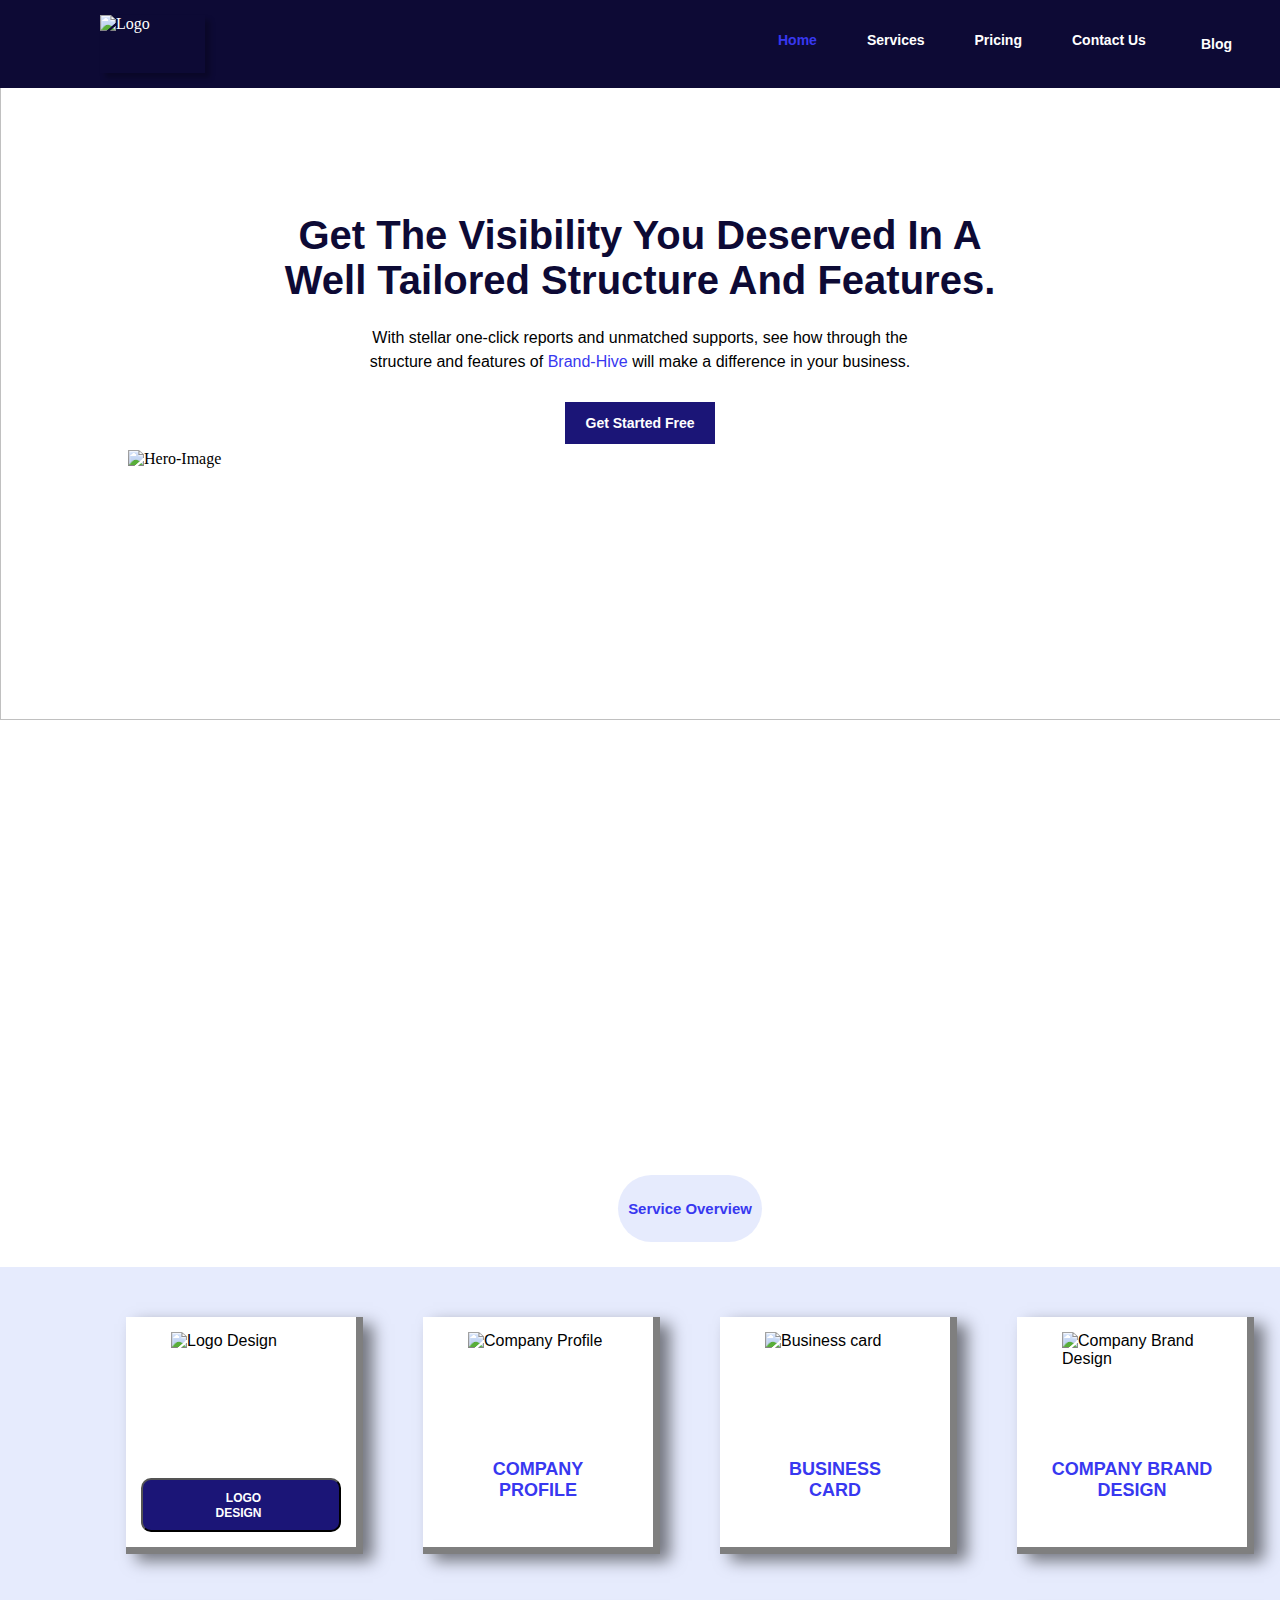
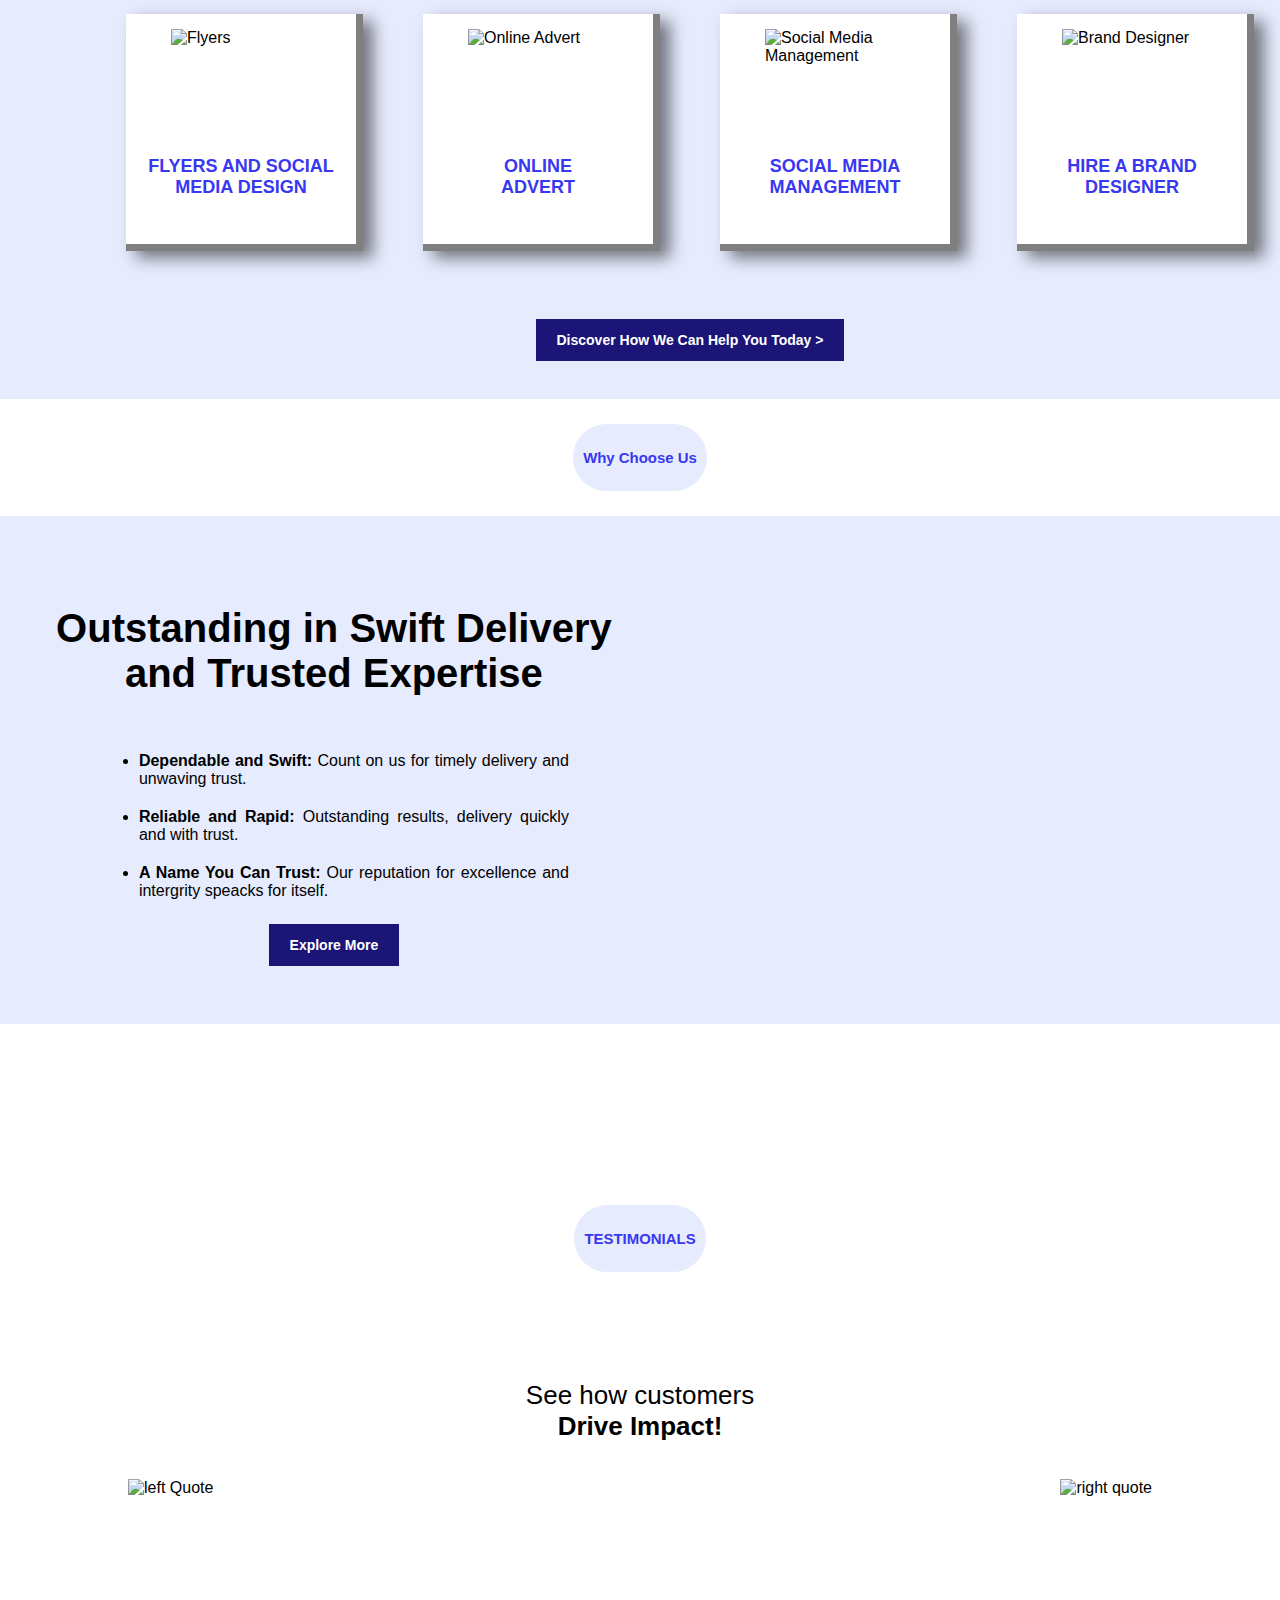
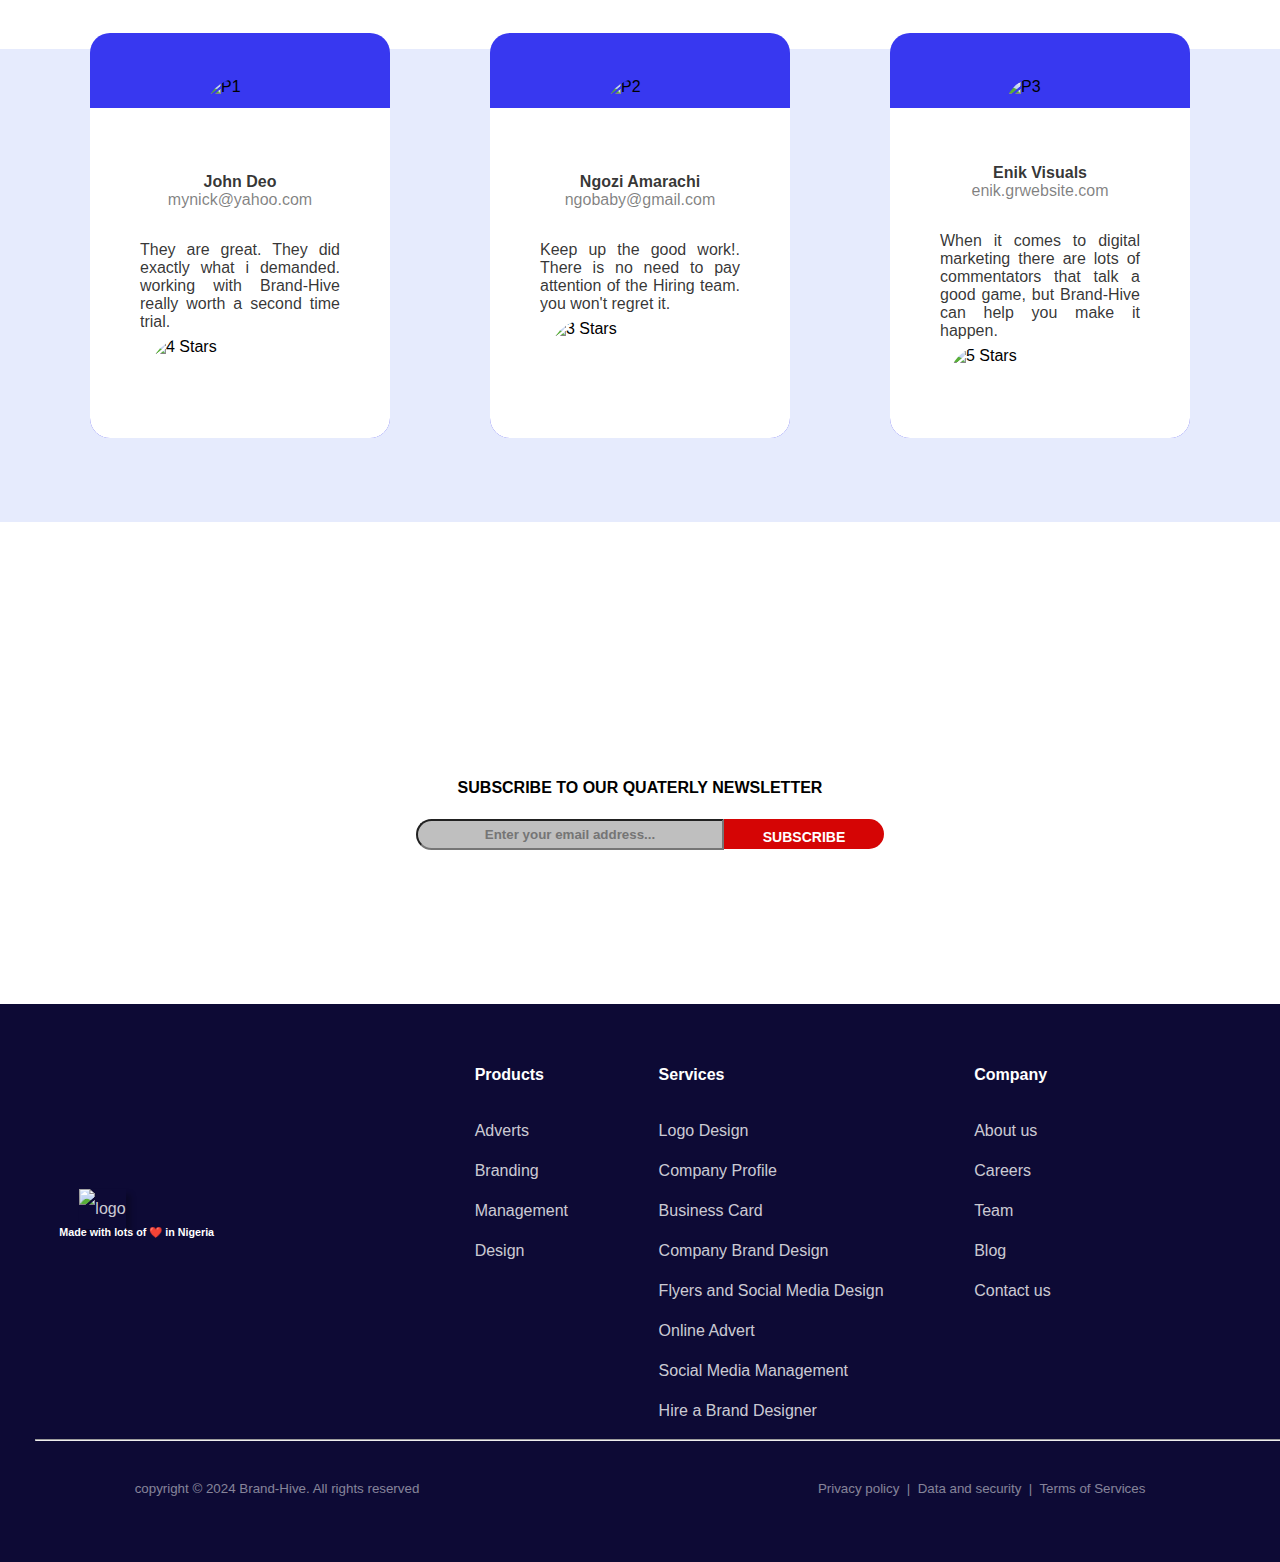
==== index.html @ 8c099fa7 "Add files via upload" ====
<!DOCTYPE html>
<html lang="en">

<head>
    <meta charset="UTF-8">
    <meta name="viewport" content="width=device-width, initial-scale=1.0">
    <meta name="keywords" content="brandhive, logo designs, hivebrand, brandhive.site, brandhive.io, brandhive.com, brandhive.inc, hive, hivebrand, branding, brand, new brand, brand designer, logo designer, social media manager, looking for a brand designer, hire a brander designer, company brand designer, company profile, branding, brand launching, customize company profile,">
    <meta name="description" content="Brand-Hive is a platform that renders services....">
    <meta name="author" content="Mentor Dee">
    <!-- <meta http-equiv="X-UA-Compatible" content="IE=7"> -->
    <!-- <meta http-equiv="X-UA-Compatible" content="ie=edge"> -->
    <meta http-equiv="refresh" content="5400">
    <title>Brand-Hive</title>
    <link rel="icon" type="icon" href="https://cdn.builder.io/api/v1/image/assets/TEMP/047351db462a97fca47c9e8cd73954b29ec9a168fccc7f6cf9d96cbf1806bb7b?apiKey=dd067f46583b4c6a89320452d5d0a7d2&width=100 100w, https://cdn.builder.io/api/v1/image/assets/TEMP/047351db462a97fca47c9e8cd73954b29ec9a168fccc7f6cf9d96cbf1806bb7b?apiKey=dd067f46583b4c6a89320452d5d0a7d2&width=200 200w, https://cdn.builder.io/api/v1/image/assets/TEMP/047351db462a97fca47c9e8cd73954b29ec9a168fccc7f6cf9d96cbf1806bb7b?apiKey=dd067f46583b4c6a89320452d5d0a7d2&width=400 400w, https://cdn.builder.io/api/v1/image/assets/TEMP/047351db462a97fca47c9e8cd73954b29ec9a168fccc7f6cf9d96cbf1806bb7b?apiKey=dd067f46583b4c6a89320452d5d0a7d2&width=800 800w, https://cdn.builder.io/api/v1/image/assets/TEMP/047351db462a97fca47c9e8cd73954b29ec9a168fccc7f6cf9d96cbf1806bb7b?apiKey=dd067f46583b4c6a89320452d5d0a7d2&width=1200 1200w, https://cdn.builder.io/api/v1/image/assets/TEMP/047351db462a97fca47c9e8cd73954b29ec9a168fccc7f6cf9d96cbf1806bb7b?apiKey=dd067f46583b4c6a89320452d5d0a7d2&width=1600 1600w, https://cdn.builder.io/api/v1/image/assets/TEMP/047351db462a97fca47c9e8cd73954b29ec9a168fccc7f6cf9d96cbf1806bb7b?apiKey=dd067f46583b4c6a89320452d5d0a7d2&width=2000 2000w, https://cdn.builder.io/api/v1/image/assets/TEMP/047351db462a97fca47c9e8cd73954b29ec9a168fccc7f6cf9d96cbf1806bb7b?apiKey=dd067f46583b4c6a89320452d5d0a7d2&">
    <link rel="stylesheet" href="hive.css">
    <link rel="stylesheet" href="responsive.css">
    <link rel="stylesheet" href="https://cdnjs.cloudflare.com/ajax/libs/font-awesome/6.5.2/css/all.min.css"
        integrity="sha512-SnH5WK+bZxgPHs44uWIX+LLJAJ9/2PkPKZ5QiAj6Ta86w+fsb2TkcmfRyVX3pBnMFcV7oQPJkl9QevSCWr3W6A=="
        crossorigin="anonymous" referrerpolicy="no-referrer" />
</head>

<body>
    <!-- NAVIGATION BAR -->
    <header>
        <nav>
            <img loading="lazy"
                srcset="https://cdn.builder.io/api/v1/image/assets/TEMP/047351db462a97fca47c9e8cd73954b29ec9a168fccc7f6cf9d96cbf1806bb7b?apiKey=dd067f46583b4c6a89320452d5d0a7d2&width=100 100w, https://cdn.builder.io/api/v1/image/assets/TEMP/047351db462a97fca47c9e8cd73954b29ec9a168fccc7f6cf9d96cbf1806bb7b?apiKey=dd067f46583b4c6a89320452d5d0a7d2&width=200 200w, https://cdn.builder.io/api/v1/image/assets/TEMP/047351db462a97fca47c9e8cd73954b29ec9a168fccc7f6cf9d96cbf1806bb7b?apiKey=dd067f46583b4c6a89320452d5d0a7d2&width=400 400w, https://cdn.builder.io/api/v1/image/assets/TEMP/047351db462a97fca47c9e8cd73954b29ec9a168fccc7f6cf9d96cbf1806bb7b?apiKey=dd067f46583b4c6a89320452d5d0a7d2&width=800 800w, https://cdn.builder.io/api/v1/image/assets/TEMP/047351db462a97fca47c9e8cd73954b29ec9a168fccc7f6cf9d96cbf1806bb7b?apiKey=dd067f46583b4c6a89320452d5d0a7d2&width=1200 1200w, https://cdn.builder.io/api/v1/image/assets/TEMP/047351db462a97fca47c9e8cd73954b29ec9a168fccc7f6cf9d96cbf1806bb7b?apiKey=dd067f46583b4c6a89320452d5d0a7d2&width=1600 1600w, https://cdn.builder.io/api/v1/image/assets/TEMP/047351db462a97fca47c9e8cd73954b29ec9a168fccc7f6cf9d96cbf1806bb7b?apiKey=dd067f46583b4c6a89320452d5d0a7d2&width=2000 2000w, https://cdn.builder.io/api/v1/image/assets/TEMP/047351db462a97fca47c9e8cd73954b29ec9a168fccc7f6cf9d96cbf1806bb7b?apiKey=dd067f46583b4c6a89320452d5d0a7d2&"
                class="img" alt="Logo"/>
            <div>
                <ul>
                    <li><a href="index.html" style="color: rgba(56, 56, 240, 1);">Home</a></li>
                    <li><a href="#services">Services</a></li>
                    <li><a href="price.html">Pricing</a></li>
                    <li><a href="contact-us.html">Contact Us</a></li>
                    <div class="dropdown">
                        <li class="blog">Blog</li>
                        <div class="dropdown-content">
                            <a href="">About Us</a>
                            <a href="">FQA</a>
                        </div>
                    </div>
                </ul>
            </div>
            <i class="fa-solid fa-bars" id="menu"></i>
        </nav>
    </header>

    <!-- HERO SECTION -->
    <main>
        <section class="h-intro">
            <img loading="lazy"
                srcset="https://cdn.builder.io/api/v1/image/assets/TEMP/6619ee5f9e8d30643b2b60d56ece17ff8c35bd8eb4a305fb1a1f4c3e3fd0d0f2?apiKey=dd067f46583b4c6a89320452d5d0a7d2&width=100 100w, https://cdn.builder.io/api/v1/image/assets/TEMP/6619ee5f9e8d30643b2b60d56ece17ff8c35bd8eb4a305fb1a1f4c3e3fd0d0f2?apiKey=dd067f46583b4c6a89320452d5d0a7d2&width=200 200w, https://cdn.builder.io/api/v1/image/assets/TEMP/6619ee5f9e8d30643b2b60d56ece17ff8c35bd8eb4a305fb1a1f4c3e3fd0d0f2?apiKey=dd067f46583b4c6a89320452d5d0a7d2&width=400 400w, https://cdn.builder.io/api/v1/image/assets/TEMP/6619ee5f9e8d30643b2b60d56ece17ff8c35bd8eb4a305fb1a1f4c3e3fd0d0f2?apiKey=dd067f46583b4c6a89320452d5d0a7d2&width=800 800w, https://cdn.builder.io/api/v1/image/assets/TEMP/6619ee5f9e8d30643b2b60d56ece17ff8c35bd8eb4a305fb1a1f4c3e3fd0d0f2?apiKey=dd067f46583b4c6a89320452d5d0a7d2&width=1200 1200w, https://cdn.builder.io/api/v1/image/assets/TEMP/6619ee5f9e8d30643b2b60d56ece17ff8c35bd8eb4a305fb1a1f4c3e3fd0d0f2?apiKey=dd067f46583b4c6a89320452d5d0a7d2&width=1600 1600w, https://cdn.builder.io/api/v1/image/assets/TEMP/6619ee5f9e8d30643b2b60d56ece17ff8c35bd8eb4a305fb1a1f4c3e3fd0d0f2?apiKey=dd067f46583b4c6a89320452d5d0a7d2&width=2000 2000w, https://cdn.builder.io/api/v1/image/assets/TEMP/6619ee5f9e8d30643b2b60d56ece17ff8c35bd8eb4a305fb1a1f4c3e3fd0d0f2?apiKey=dd067f46583b4c6a89320452d5d0a7d2&" />
            <div class="h-label">
                <h2>Get The Visibility You Deserved In A Well Tailored Structure And Features.</h2>
                <p>With stellar one-click reports and unmatched supports, see how through the structure and features of
                    <span style="color: rgba(56, 56, 240, 1);">Brand-Hive</span> will make a difference in your
                    business.
                </p>
                <div style="margin-top: 24px;"><a href="" class="btn">Get Started Free</a></div>
            </div>
        </section>
    </main>

    <div class="h-img" id="services">
        <img loading="lazy"
            srcset="https://cdn.builder.io/api/v1/image/assets/TEMP/89c0cc6360dd2a931550890da34c06169e8ba3c568ea1e5a2a44fbdbf2d27bcb?apiKey=dd067f46583b4c6a89320452d5d0a7d2&width=100 100w, https://cdn.builder.io/api/v1/image/assets/TEMP/89c0cc6360dd2a931550890da34c06169e8ba3c568ea1e5a2a44fbdbf2d27bcb?apiKey=dd067f46583b4c6a89320452d5d0a7d2&width=200 200w, https://cdn.builder.io/api/v1/image/assets/TEMP/89c0cc6360dd2a931550890da34c06169e8ba3c568ea1e5a2a44fbdbf2d27bcb?apiKey=dd067f46583b4c6a89320452d5d0a7d2&width=400 400w, https://cdn.builder.io/api/v1/image/assets/TEMP/89c0cc6360dd2a931550890da34c06169e8ba3c568ea1e5a2a44fbdbf2d27bcb?apiKey=dd067f46583b4c6a89320452d5d0a7d2&width=800 800w, https://cdn.builder.io/api/v1/image/assets/TEMP/89c0cc6360dd2a931550890da34c06169e8ba3c568ea1e5a2a44fbdbf2d27bcb?apiKey=dd067f46583b4c6a89320452d5d0a7d2&width=1200 1200w, https://cdn.builder.io/api/v1/image/assets/TEMP/89c0cc6360dd2a931550890da34c06169e8ba3c568ea1e5a2a44fbdbf2d27bcb?apiKey=dd067f46583b4c6a89320452d5d0a7d2&width=1600 1600w, https://cdn.builder.io/api/v1/image/assets/TEMP/89c0cc6360dd2a931550890da34c06169e8ba3c568ea1e5a2a44fbdbf2d27bcb?apiKey=dd067f46583b4c6a89320452d5d0a7d2&width=2000 2000w, https://cdn.builder.io/api/v1/image/assets/TEMP/89c0cc6360dd2a931550890da34c06169e8ba3c568ea1e5a2a44fbdbf2d27bcb?apiKey=dd067f46583b4c6a89320452d5d0a7d2&"
            alt="Hero-Image" class="hero" />
    </div>

    <!-- SERVICE OVERVIEW SECTION -->
    <section class="s-over-v" id="service">
        <div class="s-o">
            <h5>Service Overview</h5>
        </div>
        <div class="s-render">
            <div class="s-option">
                <div class="s-opt-1">
                    <img src="https://cdn-icons-png.flaticon.com/128/5448/5448279.png" alt="Logo Design">
                    <button onclick="logo()" id="lll"><a href="">LOGO <br>DESIGN</a></button>
                    <div class="logo-design-desc_">
                        <div class="top-c"></div>
                        <div class="description">
                            <h4>LOGO DESIGN</h4>
                            <span>The Face Of Your Brand </span>
                            <div class="desc_">
                                <p>A logo is more than just a visual representation of your brand - its
                                    an ambassador that communicates your values, personality, and message
                                    to the world. Effective logo designs is crucial for establishing a
                                    strong brand identity and leaving a lasting impression on your
                                    audience.
                                </p>
                            </div>
                        </div> 
                        <button><a href="">Get Started Free</a></button>
                        <div class="top-b"></div>
                    </div>
                </div>
                <div class="s-opt-2">
                    <img src="https://cdn-icons-png.flaticon.com/128/8955/8955219.png" alt="Company Profile">
                    <h5>COMPANY <br>PROFILE</h5>
                </div>
                <div class="s-opt-3">
                    <img src="https://cdn-icons-png.flaticon.com/128/227/227728.png" alt="Business card">
                    <h5>BUSINESS <br>CARD</h5>
                </div>
                <div class="s-opt-4">
                    <img src="https://cdn-icons-png.flaticon.com/128/3482/3482186.png" alt="Company Brand Design">
                    <h5>COMPANY BRAND DESIGN</h5>
                </div>
                <div class="s-opt-5">
                    <img src="https://cdn-icons-png.flaticon.com/128/5978/5978609.png" alt="Flyers">
                    <h5>FLYERS AND SOCIAL MEDIA DESIGN</h5>
                </div>
                <div class="s-opt-6">
                    <img src="https://cdn-icons-png.flaticon.com/128/3486/3486831.png" alt="Online Advert">
                    <h5>ONLINE <br>ADVERT</h5>
                </div>
                <div class="s-opt-7">
                    <img src="https://cdn-icons-png.flaticon.com/128/2622/2622166.png" alt="Social Media Management">
                    <h5>SOCIAL MEDIA MANAGEMENT</h5>
                </div>
                <div class="s-opt-8">
                    <img src="https://cdn-icons-png.flaticon.com/128/3050/3050278.png" alt="Brand Designer">
                    <h5>HIRE A BRAND DESIGNER</h5>
                </div>
            </div>
            <div style="margin-top: 80px;"><a href="price.html" class="btn">Discover How We Can Help You Today ></a>
            </div>
        </div>
    </section>

    <!-- WHY CHOOSE US -->
    <section class="y-choose">
        <div class="y-c-us">
            <h5>Why Choose Us</h5>
        </div>
        <div class="y-content">
            <div class="y-label">
                <h3 style="font-weight: 700; font-size: 40px;">Outstanding in Swift Delivery <br> and Trusted Expertise
                </h3>
                <ul>
                    <li>
                        <span style="font-weight: 700">Dependable and Swift:</span> Count on us for timely delivery and
                        unwaving trust.
                    </li>
                    <li>
                        <span style="font-weight: 700">Reliable and Rapid:</span> Outstanding results, delivery quickly
                        and with trust.
                    </li>
                    <li>
                        <span style="font-weight: 700">A Name You Can Trust:</span> Our reputation for excellence and
                        intergrity speacks for itself.
                    </li>
                </ul>
                <div style="margin: 20px 0;"><a href="why choose us .html" class="btn">Explore More</a></div>
            </div>

            <img loading="lazy"
                srcset="https://cdn.builder.io/api/v1/image/assets/TEMP/5776f664394ee9cc320129a556ad35d6db7453772ff34cbe9cc35d4f9d5e7dcd?apiKey=dd067f46583b4c6a89320452d5d0a7d2&width=100 100w, https://cdn.builder.io/api/v1/image/assets/TEMP/5776f664394ee9cc320129a556ad35d6db7453772ff34cbe9cc35d4f9d5e7dcd?apiKey=dd067f46583b4c6a89320452d5d0a7d2&width=200 200w, https://cdn.builder.io/api/v1/image/assets/TEMP/5776f664394ee9cc320129a556ad35d6db7453772ff34cbe9cc35d4f9d5e7dcd?apiKey=dd067f46583b4c6a89320452d5d0a7d2&width=400 400w, https://cdn.builder.io/api/v1/image/assets/TEMP/5776f664394ee9cc320129a556ad35d6db7453772ff34cbe9cc35d4f9d5e7dcd?apiKey=dd067f46583b4c6a89320452d5d0a7d2&width=800 800w, https://cdn.builder.io/api/v1/image/assets/TEMP/5776f664394ee9cc320129a556ad35d6db7453772ff34cbe9cc35d4f9d5e7dcd?apiKey=dd067f46583b4c6a89320452d5d0a7d2&width=1200 1200w, https://cdn.builder.io/api/v1/image/assets/TEMP/5776f664394ee9cc320129a556ad35d6db7453772ff34cbe9cc35d4f9d5e7dcd?apiKey=dd067f46583b4c6a89320452d5d0a7d2&width=1600 1600w, https://cdn.builder.io/api/v1/image/assets/TEMP/5776f664394ee9cc320129a556ad35d6db7453772ff34cbe9cc35d4f9d5e7dcd?apiKey=dd067f46583b4c6a89320452d5d0a7d2&width=2000 2000w, https://cdn.builder.io/api/v1/image/assets/TEMP/5776f664394ee9cc320129a556ad35d6db7453772ff34cbe9cc35d4f9d5e7dcd?apiKey=dd067f46583b4c6a89320452d5d0a7d2&;"
                class="img-4" style="width: 500px;" />
        </div>
    </section>

    <!-- TESTIMONIALS SECTON -->
    <section class="testimonials">
        <div class="ttmn">
            <h5>TESTIMONIALS</h5>
        </div>
        <div class="ttmn-label">
            <p>See how customers <br> <b>Drive Impact!</b></p>
        </div>
        <div class="ttmn-quote">
            <img src="https://cdn-icons-png.flaticon.com/128/11042/11042702.png" alt="left Quote">
            <img src="https://cdn-icons-png.flaticon.com/128/11042/11042704.png" alt="right quote">
        </div>
        <div class="ttmn-layout">
            <div class="ttmn-content">
                <div class="ttmn-p1" style="width: 300px;">
                    <img src="https://encrypted-tbn0.gstatic.com/images?q=tbn:ANd9GcSY6uUREnnezquXqPRlsZNIMohWHgO5LCSJwg&s"
                        alt="P1">
                    <p><b>John Deo</b> <br><span style="color:rgba(0, 0, 0, 0.5);">mynick@yahoo.com</span></p>
                    <p style="text-align: justify;">They are great. They did exactly what i demanded. working with
                        Brand-Hive really worth a second time trial.</p>

                    <img src="https://media.istockphoto.com/id/922766870/vector/five-star-rating-icon.jpg?s=612x612&w=0&k=20&c=p5RwYETimu_4IZ7mFalfCm-gMmpwJmImFY8ZzmFxTWs="
                        alt="4 Stars" style="width: 180px;">
                </div>
            </div>
            <div class="ttmn-content">
                <div class="ttmn-p2" style="width: 300px;">
                    <img src="https://encrypted-tbn0.gstatic.com/images?q=tbn:ANd9GcRtIOM-lf0zRndYKzOafAdhwbER6Xcap_AYwQ&s"
                        alt="P2">
                    <p><b>Ngozi Amarachi</b> <br><span style="color:rgba(0, 0, 0, 0.5);">ngobaby@gmail.com</span></p>
                    <p style="text-align: justify;">Keep up the good work!. There is no need to pay attention of the
                        Hiring team. you won't regret it.</p>

                    <img src="https://media.istockphoto.com/id/922766908/vector/five-star-rating-icon.jpg?s=612x612&w=0&k=20&c=HHTinbt9JZaBhG-JT7cmlX_do46CQgrreeHtM9v0NUo="
                        alt="3 Stars" style="width: 180px;">
                </div>
            </div>
            <div class="ttmn-content">
                <div class="ttmn-p3">
                    <img src="https://encrypted-tbn0.gstatic.com/images?q=tbn:ANd9GcTeIKHTOg20rjsW19lNy2Q8otDGsOB9iXbE6w&s"
                        alt="P3">
                    <p><b>Enik Visuals</b> <br><span style="color:rgba(0, 0, 0, 0.5);">enik.grwebsite.com</span></p>
                    <p style="text-align: justify;">When it comes to digital marketing there are lots of commentators
                        that talk a good game, but Brand-Hive can help you make it happen.</p>

                    <img src="https://media.istockphoto.com/id/922744956/vector/five-star-rating-icon.jpg?s=612x612&w=0&k=20&c=d8L7bhVjan_T-xc10dbdOkLQeCZBiF7FKK9fg9lIuFE="
                        alt="5 Stars" style="width: 180px;">
                </div>
            </div>
        </div>
    </section>

    <!-- SUBSCRIBE SECTION -->
    <section class="s-scribe">
        <h4>SUBSCRIBE TO OUR QUATERLY NEWSLETTER</h4>
        <div style="position: relative; right: 70px;" class="s-div">
            <input type="email" name="email" id="email" placeholder="Enter your email address...">
            <span><a href="" class="sub-btn">SUBSCRIBE</a></span>
        </div>
    </section>

    <!-- FOOTER SECTIION -->
    <footer class="footer">
        <div class="f-content">
            <div class="f-content-logo">
                <img loading="lazy"
                    srcset="https://cdn.builder.io/api/v1/image/assets/TEMP/047351db462a97fca47c9e8cd73954b29ec9a168fccc7f6cf9d96cbf1806bb7b?apiKey=dd067f46583b4c6a89320452d5d0a7d2&width=100 100w, https://cdn.builder.io/api/v1/image/assets/TEMP/047351db462a97fca47c9e8cd73954b29ec9a168fccc7f6cf9d96cbf1806bb7b?apiKey=dd067f46583b4c6a89320452d5d0a7d2&width=200 200w, https://cdn.builder.io/api/v1/image/assets/TEMP/047351db462a97fca47c9e8cd73954b29ec9a168fccc7f6cf9d96cbf1806bb7b?apiKey=dd067f46583b4c6a89320452d5d0a7d2&width=400 400w, https://cdn.builder.io/api/v1/image/assets/TEMP/047351db462a97fca47c9e8cd73954b29ec9a168fccc7f6cf9d96cbf1806bb7b?apiKey=dd067f46583b4c6a89320452d5d0a7d2&width=800 800w, https://cdn.builder.io/api/v1/image/assets/TEMP/047351db462a97fca47c9e8cd73954b29ec9a168fccc7f6cf9d96cbf1806bb7b?apiKey=dd067f46583b4c6a89320452d5d0a7d2&width=1200 1200w, https://cdn.builder.io/api/v1/image/assets/TEMP/047351db462a97fca47c9e8cd73954b29ec9a168fccc7f6cf9d96cbf1806bb7b?apiKey=dd067f46583b4c6a89320452d5d0a7d2&width=1600 1600w, https://cdn.builder.io/api/v1/image/assets/TEMP/047351db462a97fca47c9e8cd73954b29ec9a168fccc7f6cf9d96cbf1806bb7b?apiKey=dd067f46583b4c6a89320452d5d0a7d2&width=2000 2000w, https://cdn.builder.io/api/v1/image/assets/TEMP/047351db462a97fca47c9e8cd73954b29ec9a168fccc7f6cf9d96cbf1806bb7b?apiKey=dd067f46583b4c6a89320452d5d0a7d2&"
                    class="img" alt="logo"/>
                <h6>Made with lots of ❤️ in Nigeria</h6>
            </div>
            <div class="caption">
                <p style="color: #fff;"><b>Products</b></p>
                <li>Adverts</li>
                <li>Branding</li>
                <li>Management</li>
                <li>Design</li>
            </div>
            <div class="caption">
                <p style="color: #fff;"><b>Services</b></p>
                <li>Logo Design</li>
                <li>Company Profile</li>
                <li>Business Card</li>
                <li>Company Brand Design</li>
                <li>Flyers and Social Media Design</li>
                <li>Online Advert</li>
                <li>Social Media Management</li>
                <li>Hire a Brand Designer</li>
            </div>
            <div class="caption">
                <p style="color: #fff;"><b>Company</b></p>
                <li>About us</li>
                <li>Careers</li>
                <li>Team</li>
                <li>Blog</li>
                <li>Contact us</li>
            </div>
        </div>
        <hr width="1300px">
        <div class="f-items">
            <div>
                <small>copyright &copy; 2024 Brand-Hive. All rights reserved</small>
            </div>
            <div>
                <i class="fa-brands fa-linkedin"></i>
                <i class="fa-brands fa-square-twitter"></i>
                <i class="fa-brands fa-youtube"></i>
                <i class="fa-brands fa-facebook"></i>
                <i class="fa-brands fa-whatsapp"></i>
            </div>

            <div>
                <small>
                    Privacy policy
                    <span>&nbsp;|&nbsp;</span>
                    Data and security
                    <span>&nbsp;|&nbsp;</span>
                    Terms of Services
                </small>
            </div>
        </div>
    </footer>
    
    <script src="hive.js"></script>

</body>

</html>
---- hive.css ----
body {
    margin: 0;
    padding: 0%;
    overflow-x: hidden;
  }
  
  /* Navigation styling */
  
  nav {
    display: flex;
    justify-content: space-between;
    align-items: center;
    background-color: rgb(13, 10, 53);
    color: #fff;
    padding: 15px 100px;
    width: 90%;
    z-index: 1;
    top: 1;
    position:fixed;
  }
  
  .img {
    aspect-ratio: 1.82;
    object-fit: auto;
    object-position: center;
    width: 105px;
    box-shadow: 5px 5px 5px 0px rgba(0, 0, 0, 0.25);
    max-width: 100%;
  }
  
  #menu {
    color: #fff;
    font-size: 40px;
    display: none;
  }
  
  div ul {
    display: flex;
    gap: 20px;
    list-style: none;
  }
  
  div ul li {
    margin: 0 10px;
  }
  
  div a {
    text-decoration: none;
    color: #fff;
    font-family: Plus Jakarta Sans, sans-serif;
    font-size: 14px;
    font-weight: 600;
    padding: 10px 5px;
  }
  
  div ul li a:hover {
    border: 1px solid #fff;
  }
  
  div ul li a:active {
    color: rgb(56, 56, 240);
  }
  
  .dropdown {
    position: inherit;
    display: inline-block;
    padding: 5px 10px;
  }
  
  .dropdown-content {
    display: none;
    position: absolute;
    background-color: #fff;
    min-width: 150px;
    padding: 10px 0;
    right: 50px;
    top: 60px;
    z-index: 1;
  }
  
  .dropdown:hover .dropdown-content {
    display: block;
  }
  
  .blog {
    font-size: 14px;
    font-weight: 600;
    font-family: Plus Jakarta Sans, sans-serif;
    /* padding: 5px 10px; */
  }
  
  .dropdown-content a {
    color: #000;
    padding: 10px 14px;
    display: block;
  }
  
  .dropdown-content a:hover {
    background-color: #041396;
    color: #fff;
  }
  
  .dropdown:hover {
    border: 1px solid #fff;
  }
  
  /* HERO STYLING */
  .h-intro {
    width: 100%;
    height: 100vh;
    position: relative;
    display: flex;
    flex-flow: column wrap;
    align-items: center;
  }
  
  .h-intro img {
    position: absolute;
    inset: 0;
    height: 80vh;
    width: 105%;
    object-fit: cover;
    object-position: center;
  }
  
  .h-label {
    position: absolute;
    display: flex;
    flex-flow: column wrap;
    align-items: center;
    font-family: Plus Jakarta Sans, sans-serif;
    top: 20%;
    justify-content: center;
  
  }
  
  .h-label h2 {
    font-size: 40px;
    max-width: 750px;
    text-align: center;
    color: rgba(13, 10, 53, 1);
  }
  
  .h-label p {
    max-width: 600px;
    text-align: center;
    color: rgba(0, 0, 0, 1);
    line-height: 1.5;
    margin-top: -10px;
  }
  
  div .btn {
    background-color: rgba(27, 21, 119, 1);
    color: #fff;
    padding: 13px 21px;
  }
  
  div .btn:hover {
    background-color: #fff;
    color: rgba(27, 21, 119, 1);
    border: 2px solid rgba(13, 10, 53, 1);
  }
  
  div .btn:active {
    background-color: rgba(56, 56, 240, 1);
  }
  
  .h-img {
    display: flex;
    justify-content: center;
    width: 100%;
    margin-bottom: 250px;
  }
  
  .h-img img {
    width: 80%;
    object-position: center;
    object-fit: auto;
    position: absolute;
    top: 450px;
  }
  
  /* SERVICE OVERVIEW STYLING */
  .s-over-v {
    display: flex;
    flex-flow: column wrap;
    align-items: center;
    justify-content: space-evenly;
    font-family: Plus Jakarta Sans, sans-serif;
  
  }
  
  .s-o {
    background-color: rgb(230, 235, 253);
    color: rgba(56, 56, 240, 1);
    padding: 0 10px;
    border-radius: 40px;
    font-size: 18px;
    font-weight: 400;
    margin: 25px 0;
  }
  
  .s-render {
    display: flex;
    flex-flow: column wrap;
    background-color: rgb(230, 235, 253);
    align-items: center;
    justify-content: center;
    padding: 50px;
    width: 100%;
  }
  
  .s-option {
    display: flex;
    flex-flow: row wrap;
    gap: 60px;
    width: 90%;
    align-items: center;
    justify-content: center;
  }
  
  .s-opt-1,
  .s-opt-2,
  .s-opt-3,
  .s-opt-4,
  .s-opt-5,
  .s-opt-6,
  .s-opt-7,
  .s-opt-8 {
    display: flex;
    flex-flow: column;
    align-items: center;
    background-color: #fff;
    padding: 15px;
    border: 7px solid rgba(0, 0, 0, 0.5);
    border-left: 1px;
    border-top: 1px;
    width: 200px;
    height: 200px;
    box-shadow: 10px 7px 15px 0px rgba(0, 0, 0, 0.5);
    /* position: relative; */
  }
  
  .s-option img {
    width: 140px;
    height: 140px;
  }
  
  .s-option h5 {
    color: rgba(56, 56, 240, 1);
    text-align: center;
    font-size: 18px;
    /* width: 100px; */
    margin-top: 20px;
    line-height: 1.2;
  }
  
  /* WHY CHOOSE US STYLING */
  .y-choose {
    display: flex;
    flex-flow: column nowrap;
    align-items: center;
    justify-content: space-evenly;
    font-family: Plus Jakarta Sans, sans-serif;
  }
  
  .y-c-us {
    background-color: rgb(230, 235, 253);
    color: rgba(56, 56, 240, 1);
    padding: 0 10px;
    border-radius: 40px;
    font-size: 18px;
    font-weight: 400;
    margin: 25px 0;
  }
  
  .y-content {
    display: flex;
    background-color: rgb(230, 235, 253);
    padding: 50px;
    flex-flow: row wrap;
    align-items: center;
    justify-content: space-around;
    margin-bottom: 100px;
    width: 100%;
  }
  
  .y-label {
    display: flex;
    flex-flow: column wrap;
    align-items: center;
    justify-content: space-around;
    font-family: Plus Jakarta Sans, sans-serif;
    text-align: center;
  }
  
  .y-label ul {
    display: flex;
    flex-flow: column wrap;
    list-style: disc;
    width: 450px;
    text-align: justify;
  }
  
  /* TESTIMONIALS STYLING */
  .testimonials {
    max-width: 100%;
    height: 120vh;
    display: flex;
    flex-flow: column wrap;
    align-items: center;
    justify-content: space-evenly;
    font-family: Plus Jakarta Sans, sans-serif;
  }
  
  .ttmn {
    background-color: rgb(230, 235, 253);
    color: rgba(56, 56, 240, 1);
    padding: 0 10px;
    border-radius: 40px;
    font-size: 18px;
    font-weight: 400;
  }
  
  .ttmn-label {
    font-size: 26px;
    text-align: center;
  }
  
  .ttmn-quote {
    display: flex;
    width: 80%;
    justify-content: space-between;
    position: relative;
    bottom: 70px;
  }
  
  .ttmn-layout {
    display: flex;
    align-items: center;
    width: 100%;
    background-color: rgb(230, 235, 253);
    justify-content: center;
    gap: 100px;
    height: 43.87%;
  
  }
  
  .ttmn-content {
    background-color: rgba(56, 56, 240, 1);
    margin-bottom: 30px;
    border-radius: 20px;
    width: 300px;
    position: relative;
    bottom: 35px;
  
  }
  
  .ttmn-content img {
    width: 70px;
    height: 70px;
    border-radius: 100px;
    position: relative;
    bottom: 30px;
  }
  
  .ttmn-p1,
  .ttmn-p2,
  .ttmn-p3 {
    width: 300px;
    display: flex;
    flex-flow: column;
    align-items: center;
    background-color: rgb(255, 255, 255);
    color: rgb(0, 0, 0);
    margin-top: 75px;
    height: 330px;
    border-radius: 0 0 20px 20px;
  }
  
  .ttmn-p1 p,
  .ttmn-p2 p,
  .ttmn-p3 p {
    text-align: center;
    width: 200px;
    position: relative;
    bottom: 21.4px;
    color: rgba(0, 0, 0, 0.8);
  }
  
  /* SUBSCRIBE SECTION STYLING */
  .s-scribe {
    max-width: 100%;
    height: 40vh;
    display: flex;
    flex-flow: column;
    align-items: center;
    justify-content: center;
    font-family: Plus Jakarta Sans, sans-serif;
    padding: 20px;
    background-color: #fff;
  }
  
  #email {
    background-color: rgb(0, 0, 0, 0.25);
    color: rgba(0, 0, 0, 0.8);
    font-weight: 700;
    width: 300px;
    height: 25px;
    text-align: center;
    border-radius: 20px 0 0 20px;
  }
  
  div .sub-btn {
    background-color: rgb(213, 5, 5);
    color: #fff;
    position: absolute;
    width: 150px;
    height: 10px;
    border-radius: 0 20px 20px 0;
    text-align: center;
  }
  
  /* FOOTER STYLING */
  .footer {
    background-color: rgb(13, 10, 53);
    color: #fff;
    font-family: Plus Jakarta Sans, sans-serif;
    max-width: 100%;
    padding: 35px;
  }
  
  .f-content {
    display: flex;
    align-items: flex-start;
    justify-content: center;
    gap: 90.57px;
    list-style: none;
    line-height: 2.5;
    color: rgba(255, 255, 255, 0.8);
    width: 100%;
  }
  
  .f-content-logo {
    position: relative;
    top: 150px;
    right: 150px;
  }
  
  .f-content-logo h6 {
    position: relative;
    bottom: 35px;
    right: 20px;
    color: #fff;
  }
  
  .f-items {
    display: flex;
    flex-flow: row wrap;
    align-items: center;
    justify-content: space-around;
    padding: 30px 0;
    color: rgba(255, 255, 255, 0.5);
  }
  
  div i {
    width: 50px;
  }
  
  /* WHY CHOOSE US-PAGE STYLINY */
  
  .h-label blockquote {
    text-align: center;
    font-size: 28px;
    line-height: 1.2;
    color: rgb(25, 21, 21);
  }
  
  .why-img {
    width: 500px;
  }
  
  .chapter-1,
  .chapter-3,
  .chapter-5 {
    display: flex;
    flex-flow: row wrap;
    background-color: rgb(230, 235, 253);
    padding: 50px;
    align-items: center;
    justify-content: space-around;
    font-family: Plus Jakarta Sans, sans-serif;
    margin-bottom: 100px;
  }
  
  .verse-1 ul,
  .verse-2 ul,
  .verse-3 ul,
  .verse-4 ul,
  .verse-5 ul,
  .verse-6 ul {
    display: flex;
    flex-flow: column wrap;
    list-style: disc;
    width: 450px;
    text-align: justify;
  }
  
  .verse-1 h2,
  .verse-2 h2,
  .verse-3 h2,
  .verse-4 h2,
  .verse-5 h2,
  .verse-6 h2 {
    margin-left: 30px;
    font-size: 40px;
    text-align: center;
  }
  
  .chapter-2,
  .chapter-4,
  .chapter-6 {
    display: flex;
    background-color: rgb(234, 234, 234);
    padding: 50px;
    flex-flow: row wrap;
    align-items: center;
    justify-content: space-around;
    font-family: Plus Jakarta Sans, sans-serif;
    margin-bottom: 100px;
  }
  
  .p-pg {
    margin-bottom: 90px;
  }
  
  /* CONTACT-US */
  .contact-us {
    display: flex;
    width: 100%;
    background: linear-gradient(270deg,
        rgba(4, 19, 150, 0.56) -9.94%,
        rgba(10, 58, 232, 0.1) 47.8%,
        rgba(255, 255, 255, 0) 66.01%);
    padding: 20px 0;
    justify-content: space-between;
    height: 40vh;
  }
  
  .column-1 {
    display: flex;
    flex-direction: column;
    width: 800px;
  }
  
  .column-2 {
    display: flex;
    flex-direction: column;
    width: 400px;
    align-items: center;
    margin: 40px 200px;
    font-size: 44px;
    justify-content: center;
    text-align: center;
    padding: 40px 20px;
    font-family: Plus Jakarta Sans, sans-serif;
  }
  
  .contact-info {
    background-color: rgb(230, 235, 253);
    display: flex;
    flex-flow: row wrap;
    align-items: center;
    justify-content: center;
    width: 100%;
    gap: 50px;
    font-family: Plus Jakarta Sans, sans-serif;
    padding: 20px;
  }
  
  .l-talk {
    display: flex;
    flex-direction: column;
    width: 650px;
    align-items: center;
  }
  
  .point {
    display: flex;
    flex-direction: column;
  }
  
  .l-talk i {
    color: rgba(56, 56, 240, 1);
    font-size: 25px;
  }
  
  .icon {
    display: flex;
    flex-direction: row;
    align-items: center;
  }
  
  #fname,
  #lname {
    height: 20px;
    width: 200px;
    padding: 10px;
    border-radius: 10px;
  }
  
  #e-mail,
  #num {
    height: 20px;
    width: 430px;
    padding: 10px;
    border-radius: 10px;
  }
  
  #subject {
    height: 100px;
    width: 430px;
    padding: 10px;
    border-radius: 10px;
  }
  
  #send {
    width: 450px;
    background-color: rgba(27, 21, 119, 1);
    color: #ffff;
    border-radius: 25px;
    padding: 10px;
    cursor: pointer;
    font-weight: 600;
  }
  
  /* PRICING STYLING */
  .p-intro {
    width: 100%;
    height: 100vh;
    position: relative;
    display: flex;
    flex-flow: column wrap;
    align-items: center;
  }
  
  .p-intro .img-2 {
    position: absolute;
    inset: 0;
    height: 80vh;
    width: 105%;
    object-fit: cover;
    object-position: center;
  }
  
  .p-label {
    position: absolute;
    display: flex;
    flex-flow: column wrap;
    align-items: center;
    font-family: Plus Jakarta Sans, sans-serif;
    top: 20%;
    justify-content: center;
  }
  
  .plan {
    display: flex;
    align-items: center;
    justify-content: center;
  }
  
  .sm {
    border-radius: 50%;
    background-color: #041396;
    width: 12px;
    height: 12px;
  }
  
  .lg {
    border-radius: 17px;
    background-color: #041396;
    width: 71px;
    height: 12px;
  }
  
  .p-label p {
    text-align: center;
    color: rgba(0, 0, 0, 1);
  }
  
  .price-overview {
    display: flex;
    flex-direction: column;
    gap: 100px;
    width: 100%;
  }
  
  .p-info-logo-design {
    width: 100%;
    display: flex;
    flex-direction: column;
    align-items: center;
    background: linear-gradient(270deg,
        #fff 10.01%,
        rgba(4, 19, 150, 0.5) 98.13%);
    font-family: Plus Jakarta Sans, sans-serif;
    justify-content: center;
  }
  
  .main-p {
    display: flex;
    flex-flow: row wrap;
    align-items: center;
    width: 100%;
    justify-content: center;
    gap: 40px;
    padding: 30px;
  }
  
  .basic {
    width: 280px;
    display: flex;
    flex-direction: column;
    background-color: #fff;
    border: 2px solid rgba(31, 31, 31, 1);
    border-radius: 20px;
  }
  
  .standard {
    width: 280px;
    display: flex;
    flex-direction: column;
    background-color: linear-gradient(180deg,
        #fff,
        #041396);
    border: 2px solid rgba(31, 31, 31, 1);
    border-radius: 20px;
  }
  
  .premium {
    width: 300px;
    display: flex;
    flex-direction: column;
    background-color: #041396;
    border: 2px solid rgba(31, 31, 31, 1);
    border-radius: 20px;
    color: #fff;
  }
  
  .features ul {
    display: flex;
    flex-direction: column;
    font-size: 14px;
    align-items:self-start;
    margin: 0;
    padding: 15px 10px;
  }
  
  .features {
    align-self: self-start;
  }
  
  .w-b {
    background-color: #041396;
    border-radius: 0 20px;
    align-self: self-end;
    color: #fff;
    padding: 6px 31px;
    font-weight: 600;
  }
  
  .basic span {
    font-size: 16px;
    color: rgba(174, 174, 174, 1);
  }
  
  #Free-trial {
    width: 230px;
    font-size: 15px;
    font-weight: 600;
    border-radius: 8px;
    padding: 8px 0;
    color: #fff;
    background-color: #041396;
  }
  
  .choose-btn {
    border: 2px solid #041396;
    background-color: #041396;
    padding: 10px 0;
    border-radius: 20px;
    width: 200px;
    text-align: center;
    align-self: center;
    margin-bottom: 10px;
  }
  
  .choose-btn a {
    color: #fff;
    font-size: 16px;
    font-weight: 600;
  }
  
  .w-s {
    background-color: #fff;
    border-radius: 0 20px;
    align-self: self-end;
    color: #041396;
    padding: 6px 31px;
    font-weight: 600;
  }
  
  #Free-trial-2 {
    width: 230px;
    font-size: 15px;
    font-weight: 600;
    border-radius: 8px;
    padding: 8px 0;
    color: #fff;
    background-color: #041396;
  }
  
  .choose-btn-2 {
    border: 2px solid #041396;
    background-color: #041396;
    padding: 10px 0;
    border-radius: 20px;
    width: 200px;
    text-align: center;
    align-self: center;
    margin-bottom: 10px;
  }
  
  .choose-btn-2 a {
    color: #fff;
    font-size: 16px;
    font-weight: 600;
  }
  
  .w-p {
    background-color: #fff;
    border-radius: 0 20px;
    align-self: self-end;
    color: #041396;
    padding: 6px 31px;
    font-weight: 600;
  }
  
  .standard span {
    font-size: 16px;
    color: rgb(70, 69, 69);
  }
  
  .premium span {
    font-size: 16px;
    color: rgba(174, 174, 174, 1);
  }
  
  #Free-trial-3 {
    width: 250px;
    font-size: 15px;
    font-weight: 600;
    border-radius: 8px;
    padding: 8px 0;
    color: #041396;
    background-color: #fff;
  }
  
  .choose-btn-3 {
    border: 2px solid #fff;
    background-color: #fff;
    padding: 10px 0;
    border-radius: 20px;
    width: 200px;
    text-align: center;
    align-self: center;
    margin-bottom: 10px;
  }
  
  .choose-btn-3 a {
    color: #041396;
    font-size: 16px;
    font-weight: 600;
  }
  
  .p-info-company-profile {
    width: 100%;
    display: flex;
    flex-direction: column;
    align-items: center;
    background: linear-gradient(-270deg,
        #fff 10.01%,
        rgba(4, 19, 150, 0.5) 98.13%);
    font-family: Plus Jakarta Sans, sans-serif;
    justify-content: center;
  }
  
  .p-info-business-cards {
    width: 100%;
    display: flex;
    flex-direction: column;
    align-items: center;
    background: linear-gradient(270deg,
        #fff 10.01%,
        rgba(4, 19, 150, 0.5) 98.13%);
    font-family: Plus Jakarta Sans, sans-serif;
    justify-content: center;
  }
  
  .p-info-company-brand-design {
    width: 100%;
    display: flex;
    flex-direction: column;
    align-items: center;
    background: linear-gradient(-270deg,
        #fff 10.01%,
        rgba(4, 19, 150, 0.5) 98.13%);
    font-family: Plus Jakarta Sans, sans-serif;
    justify-content: center;
  }
  
  .p-info-social-media-design {
    width: 100%;
    display: flex;
    flex-direction: column;
    align-items: center;
    background: linear-gradient(270deg,
        #fff 10.01%,
        rgba(4, 19, 150, 0.5) 98.13%);
    font-family: Plus Jakarta Sans, sans-serif;
    justify-content: center;
  }
  
  .p-info-online-advert {
    width: 100%;
    display: flex;
    flex-direction: column;
    align-items: center;
    background: linear-gradient(-270deg,
        #fff 10.01%,
        rgba(4, 19, 150, 0.5) 98.13%);
    font-family: Plus Jakarta Sans, sans-serif;
    justify-content: center;
  }
  
  .p-info-social-media-management {
    width: 100%;
    display: flex;
    flex-direction: column;
    align-items: center;
    background: linear-gradient(270deg,
        #fff 10.01%,
        rgba(4, 19, 150, 0.5) 98.13%);
    font-family: Plus Jakarta Sans, sans-serif;
    justify-content: center;
  }
  
  .p-info-brand-designer {
    width: 100%;
    display: flex;
    flex-direction: column;
    align-items: center;
    background: linear-gradient(-270deg,
        #fff 10.01%,
        rgba(4, 19, 150, 0.5) 98.13%);
    font-family: Plus Jakarta Sans, sans-serif;
    justify-content: center;
  }
  
  /* DESCRIPTION STYLING */
  
   .logo-design-desc_ {
    width: 500px;
    height: 450px;
    border: 40px 0;
    display: none;
    flex-direction: column;
    align-items: center;
    background-color: #fff;
    font-size: 14px;
    color: #000;
    text-align: center;
    font-family: Plus Jakarta Sans, sans-serif;
    margin: 0;
    padding: 0;
    position: absolute;
    z-index: 1;
  }
  
  /* .s-opt-1:hover .logo-design-desc_ {
    display: flex;
    position: absolute;
  } */
  
  .desc_{
    width: 350px;
    text-align: justify;
    background-color: rgb(230, 235, 253);
    padding: 0 10px;
    border-radius: 20px 0 20px 0;
    line-height: 1.2;
  }
  
  .top-c{
    background-color: rgba(27, 21, 119, 1);
    width: 100px;
    height: 100px;
    border-radius: 0 0 0 90%;
    position: relative;
    align-self: flex-end;
  }
  
  .top-b {
    background-color: rgba(27, 21, 119, 1);
    width: 100px;
    height: 100px;
    border-radius: 0 90% 0 0;
    position: relative;
    align-self: flex-start;
  }
  
  button a {
    text-decoration: none;
    color: #fff;
    font-size: 12px;
    
  }
  
  button {
    width: 200px;
    padding: 10px;
    background-color: rgba(27, 21, 119, 1);
    border-radius: 10px;
    margin-top: 20px;
  }
  
  .description {
    position: relative;
  }
---- responsive.css ----
@media screen and (max-width: 431px) {
  .h-label {
      width: 350px;
  }

  nav {
      display: flex;
      justify-content: space-between;
      background-color: rgb(13, 10, 53);
      color: #fff;
      position: fixed;
      max-width: 100%;
      width: 430px;
      padding: 5px 10px;
      z-index: 1;
      top: 1;
  }

  .img {        
      object-fit: cover;
      object-position: center;
      box-shadow: 5px 5px 5px 0px rgba(0, 0, 0, 0.25);
      margin-left: 10px;
  }

  div ul {
      display: none;
  }

  .hero {
      display: none;
  }

  #menu {
      display: block;
      margin-right: 20px;
  }

  .h-intro img {
      height: 100vh;
  }

  .h-img {
      display: none;
  }
  
  /* SERVICE OVERVIEW STYLING */
  .s-render {
      padding: 20px 0;
      max-width: 100%;
  }

  .s-option img {
      width: 100px;
      height: 100px;
  }

  .s-opt-1,
  .s-opt-2,
  .s-opt-3,
  .s-opt-4,
  .s-opt-5,
  .s-opt-6,
  .s-opt-7,
  .s-opt-8 {
      width: 150px;
      height: 180px;
  }

  /* WHY CHOOSE US STYLING */
  .y-content {
      padding: 20px;
      max-width: 100%;
  }

  .y-label {
      align-items: center;
      width: 350px;
      justify-content: center;
  }

  .y-label ul {
      width: 300px;
      align-items: center;
      justify-content: center;
  }

  .img-4 {
      display: none;
  }

  /* SUBSRIBE SECTION STYLING */
  .s-scribe {
      height: 10vh;
      padding: 30px;
      text-align: center;
  }

  .s-div {
      padding: 0  0 20px 20px;
  }

  #email {
      width: 250px;
  }

  div .sub-btn {
      width: 100px;
  }

  /* FOOTER STYLING */
  .f-content {
      flex-flow: column;
      gap: 15px;
  }

  .f-content-logo {
      position: none;
      top: 0px;
      right: 0px;
  }

  .f-content-logo h6 {
      right: 0px;
      bottom: 35px;
      position: none;
  }

  .caption {
      font-size: 19.87px;
  }

  hr {
      width: 360px;
  }

  .f-items {
      flex-flow: column;
      align-items: flex-start;
  }

  /* WHY CHOOSE PAGE STLYING */
  .why-img {
      width: 350px;
  }

  .chapter-1, .chapter-2, .chapter-3, .chapter-4, .chapter-5, .chapter-6 {
      padding: 20px 5px;
  }

  .verse-1 ul,
  .verse-2 ul,
  .verse-3 ul,
  .verse-4 ul,
  .verse-5 ul,
  .verse-6 ul {
      width: 350px;
  }

  .p-pg {
      margin-bottom: 10px;
  }

  /* PRICING STYLING */
  .p-intro .img-2 {
      height: 100vh;
  }

  .plan {
      text-align: center;
  }

  .p-desc_ {
      width: 420px;
  }

  .best-u {
      width: 400px;
  }

  .price-overview {
      margin-top: 100px;
  }

  .main-p {
      padding: 30px 0;
  }

  /* CONTACT-US STYLING */
  .contact-us {
      background: linear-gradient(-270deg,
          #fff 10.01%,
          rgba(4, 19, 150, 0.5) 98.13%);
  }
  .column-1 {
      display: none;
  }

  .column-2 {
       margin: 0;
  }

  .contact-info {
      padding: 0 5px;
  }

  .l-talk {
      width: 400px;
      justify-content: center;
  }

  .l-talk p {
      text-align: center;
  }

  ._fill-form {
      display: flex;
      flex-flow: column;
      width: 420px;
      padding: 0 10px;
  }

  #fname, #lname, #e-mail, #num, #subject, #send {
      width: 350px;
      margin: 5px;
  }

  #send {
      width: 370px;
  }

  ._fill-form br {
      display: none;
  }
}
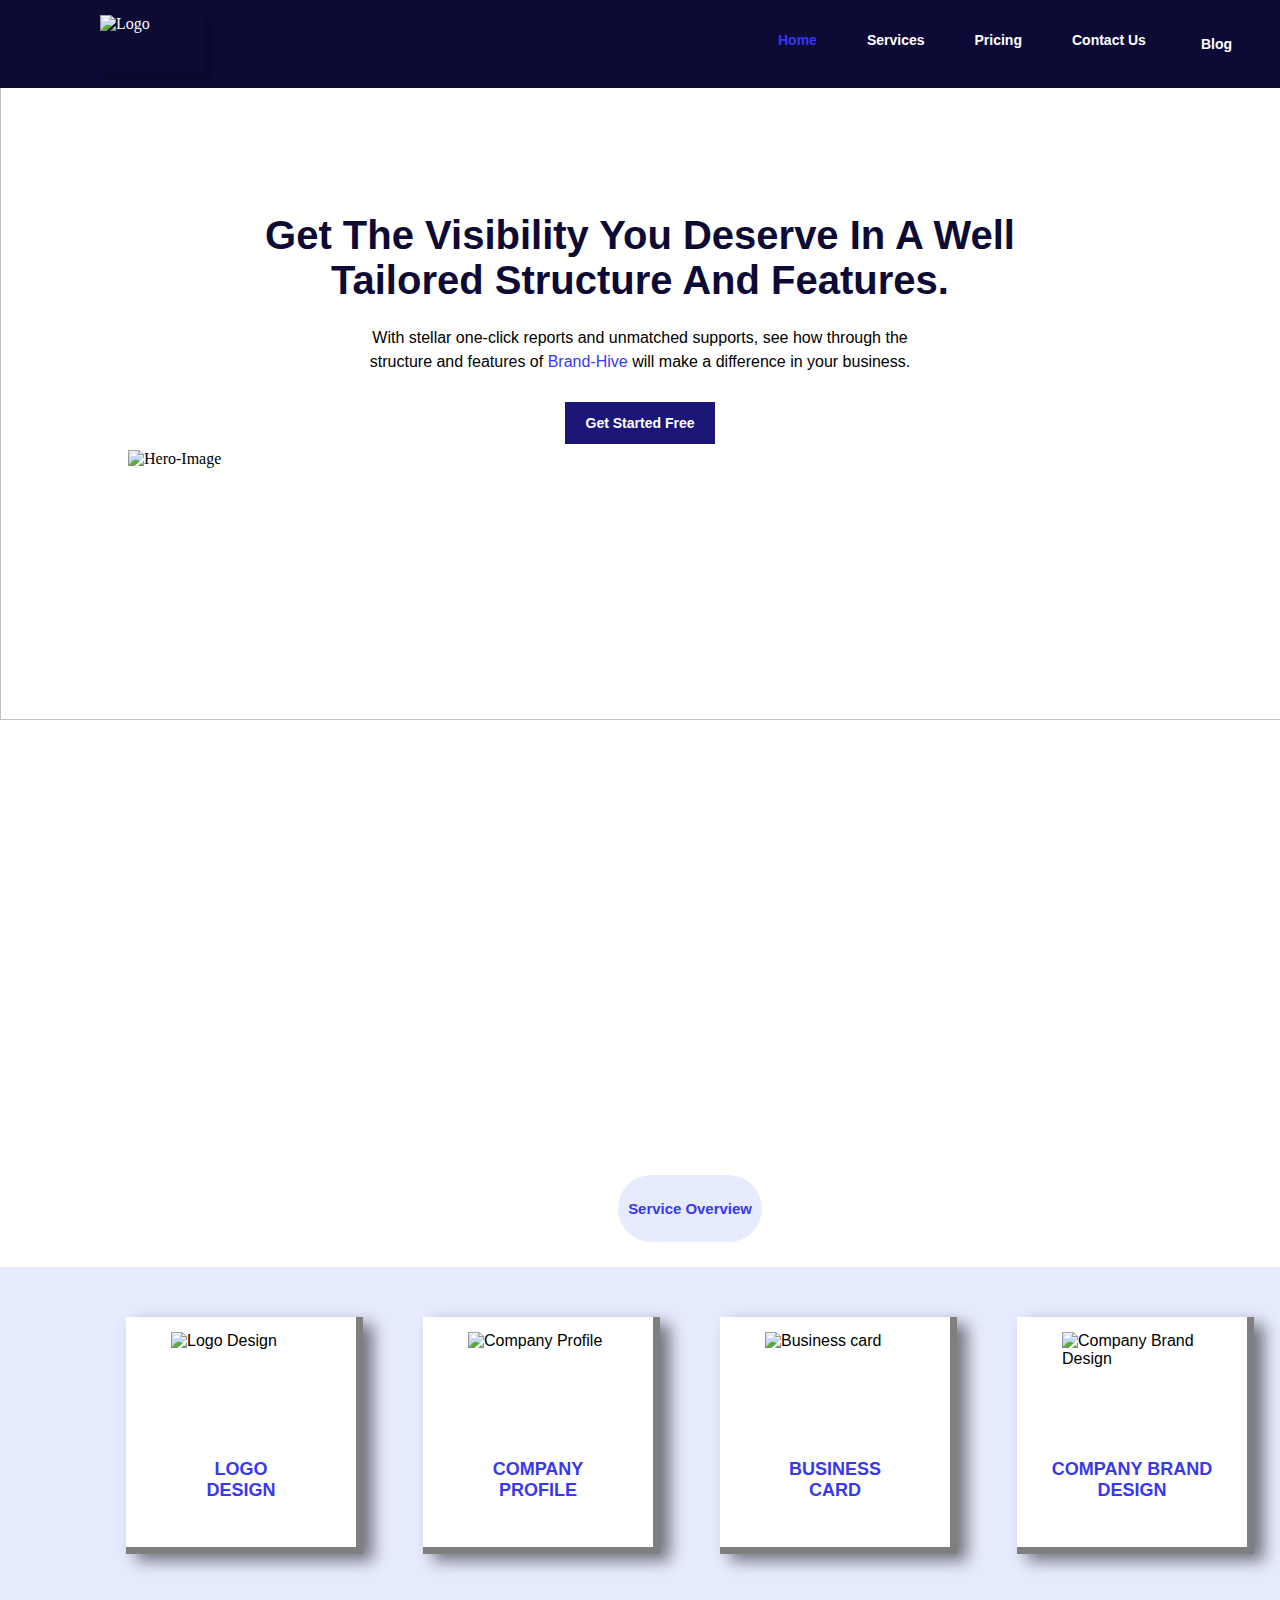
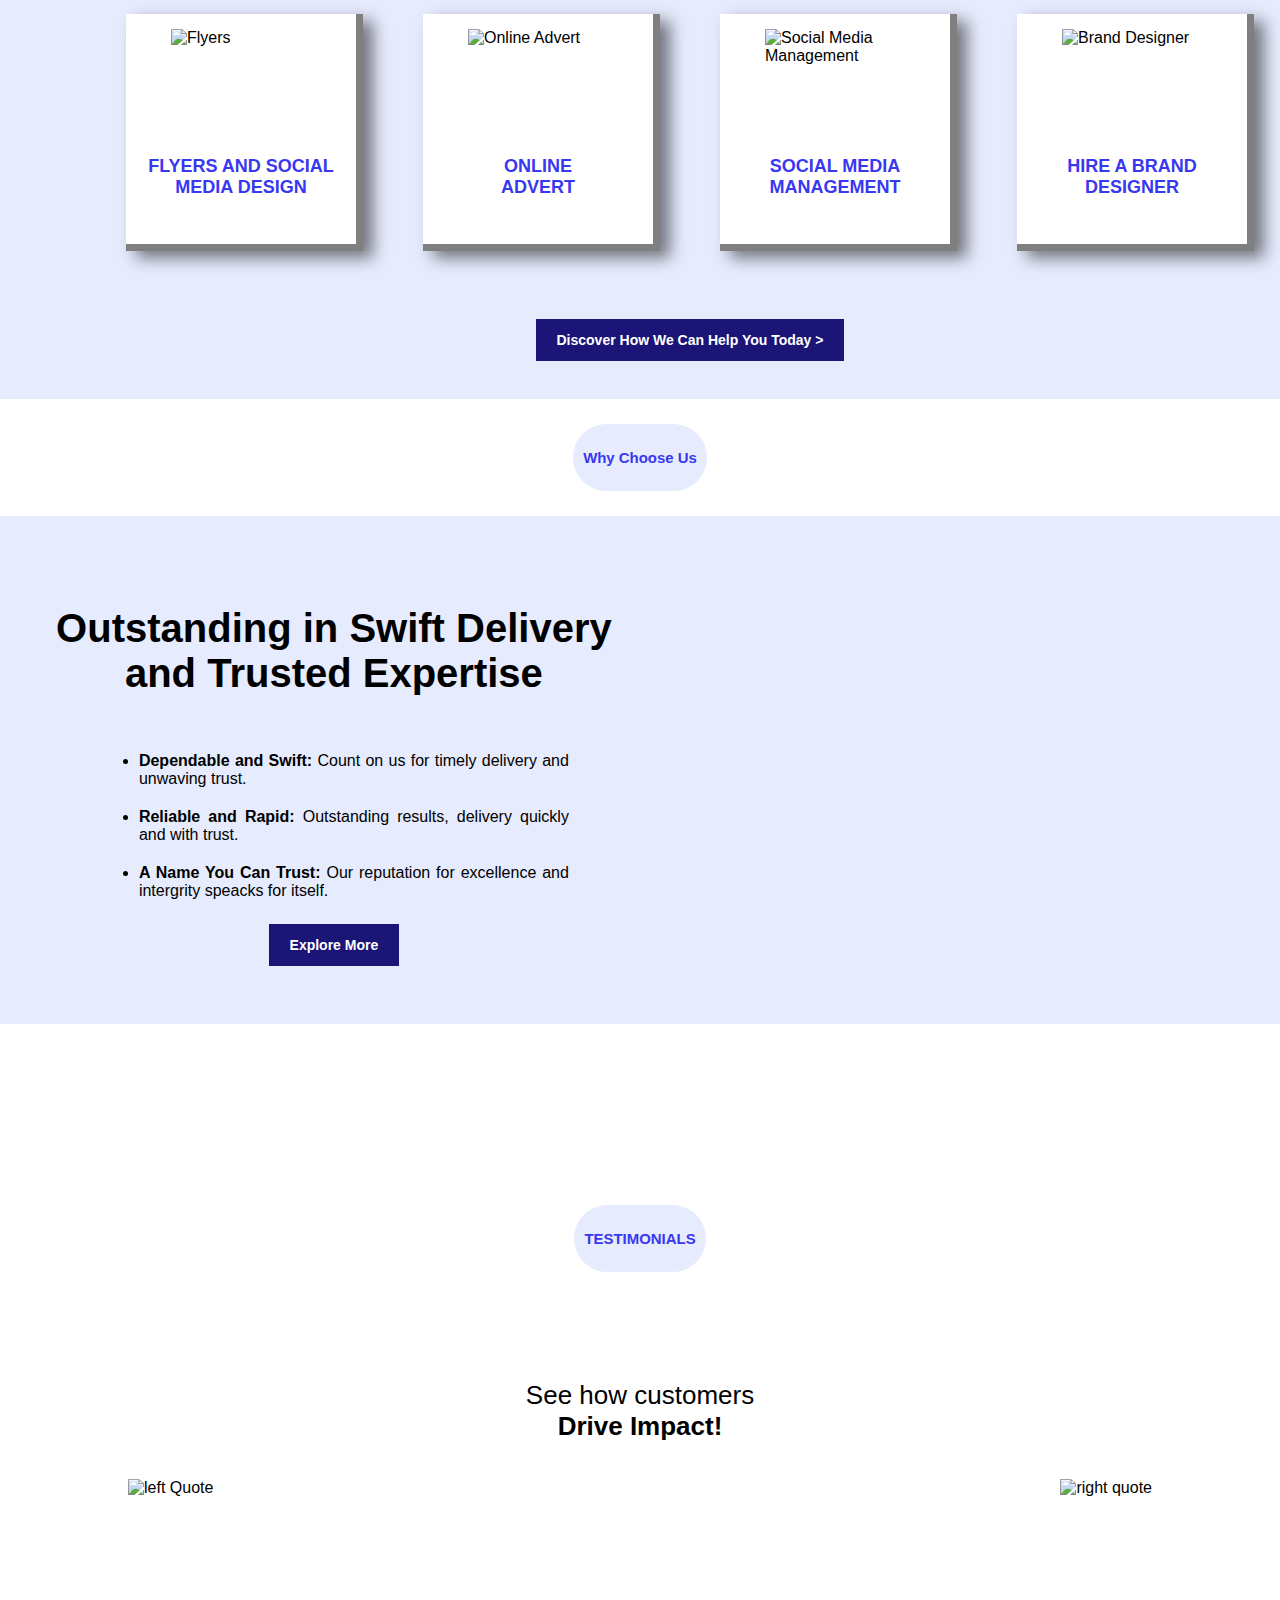
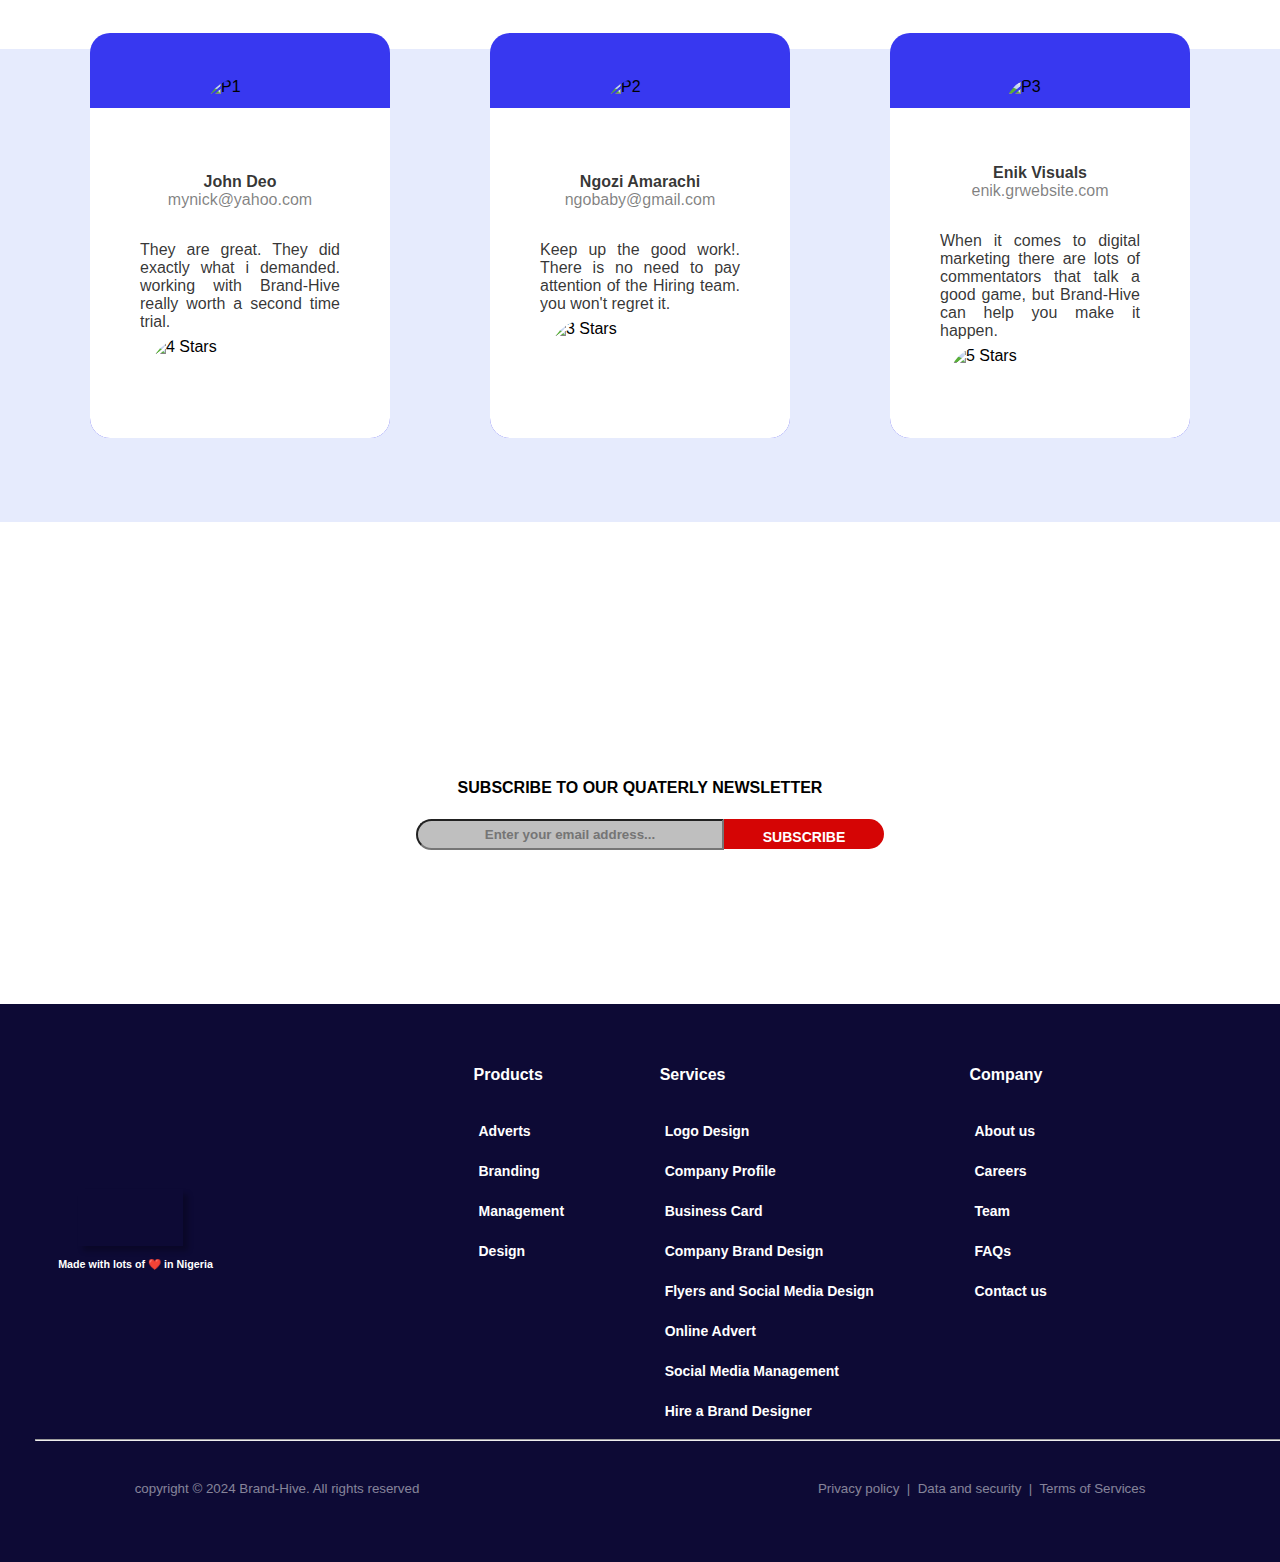
==== commit 2ebefd64: "Update index.html" ====
--- a/index.html
+++ b/index.html
@@ -35,8 +35,8 @@
                     <div class="dropdown">
                         <li class="blog">Blog</li>
                         <div class="dropdown-content">
-                            <a href="">About Us</a>
-                            <a href="">FQA</a>
+                            <a href="about-us.html">About Us</a>
+                            <a href="about-us.html #FAQs">FAQs</a>
                         </div>
                     </div>
                 </ul>
@@ -51,12 +51,12 @@
             <img loading="lazy"
                 srcset="https://cdn.builder.io/api/v1/image/assets/TEMP/6619ee5f9e8d30643b2b60d56ece17ff8c35bd8eb4a305fb1a1f4c3e3fd0d0f2?apiKey=dd067f46583b4c6a89320452d5d0a7d2&width=100 100w, https://cdn.builder.io/api/v1/image/assets/TEMP/6619ee5f9e8d30643b2b60d56ece17ff8c35bd8eb4a305fb1a1f4c3e3fd0d0f2?apiKey=dd067f46583b4c6a89320452d5d0a7d2&width=200 200w, https://cdn.builder.io/api/v1/image/assets/TEMP/6619ee5f9e8d30643b2b60d56ece17ff8c35bd8eb4a305fb1a1f4c3e3fd0d0f2?apiKey=dd067f46583b4c6a89320452d5d0a7d2&width=400 400w, https://cdn.builder.io/api/v1/image/assets/TEMP/6619ee5f9e8d30643b2b60d56ece17ff8c35bd8eb4a305fb1a1f4c3e3fd0d0f2?apiKey=dd067f46583b4c6a89320452d5d0a7d2&width=800 800w, https://cdn.builder.io/api/v1/image/assets/TEMP/6619ee5f9e8d30643b2b60d56ece17ff8c35bd8eb4a305fb1a1f4c3e3fd0d0f2?apiKey=dd067f46583b4c6a89320452d5d0a7d2&width=1200 1200w, https://cdn.builder.io/api/v1/image/assets/TEMP/6619ee5f9e8d30643b2b60d56ece17ff8c35bd8eb4a305fb1a1f4c3e3fd0d0f2?apiKey=dd067f46583b4c6a89320452d5d0a7d2&width=1600 1600w, https://cdn.builder.io/api/v1/image/assets/TEMP/6619ee5f9e8d30643b2b60d56ece17ff8c35bd8eb4a305fb1a1f4c3e3fd0d0f2?apiKey=dd067f46583b4c6a89320452d5d0a7d2&width=2000 2000w, https://cdn.builder.io/api/v1/image/assets/TEMP/6619ee5f9e8d30643b2b60d56ece17ff8c35bd8eb4a305fb1a1f4c3e3fd0d0f2?apiKey=dd067f46583b4c6a89320452d5d0a7d2&" />
             <div class="h-label">
-                <h2>Get The Visibility You Deserved In A Well Tailored Structure And Features.</h2>
+                <h2>Get The Visibility You Deserve In A Well Tailored Structure And Features.</h2>
                 <p>With stellar one-click reports and unmatched supports, see how through the structure and features of
                     <span style="color: rgba(56, 56, 240, 1);">Brand-Hive</span> will make a difference in your
                     business.
                 </p>
-                <div style="margin-top: 24px;"><a href="" class="btn">Get Started Free</a></div>
+                <div style="margin-top: 24px;"><a href="service.html" class="btn">Get Started Free</a></div>
             </div>
         </section>
     </main>
@@ -76,24 +76,7 @@
             <div class="s-option">
                 <div class="s-opt-1">
                     <img src="https://cdn-icons-png.flaticon.com/128/5448/5448279.png" alt="Logo Design">
-                    <button onclick="logo()" id="lll"><a href="">LOGO <br>DESIGN</a></button>
-                    <div class="logo-design-desc_">
-                        <div class="top-c"></div>
-                        <div class="description">
-                            <h4>LOGO DESIGN</h4>
-                            <span>The Face Of Your Brand </span>
-                            <div class="desc_">
-                                <p>A logo is more than just a visual representation of your brand - its
-                                    an ambassador that communicates your values, personality, and message
-                                    to the world. Effective logo designs is crucial for establishing a
-                                    strong brand identity and leaving a lasting impression on your
-                                    audience.
-                                </p>
-                            </div>
-                        </div> 
-                        <button><a href="">Get Started Free</a></button>
-                        <div class="top-b"></div>
-                    </div>
+                    <h5>LOGO <br>DESIGN</h5>
                 </div>
                 <div class="s-opt-2">
                     <img src="https://cdn-icons-png.flaticon.com/128/8955/8955219.png" alt="Company Profile">
@@ -124,7 +107,7 @@
                     <h5>HIRE A BRAND DESIGNER</h5>
                 </div>
             </div>
-            <div style="margin-top: 80px;"><a href="price.html" class="btn">Discover How We Can Help You Today ></a>
+            <div style="margin-top: 80px;"><a href="service.html" class="btn">Discover How We Can Help You Today ></a>
             </div>
         </div>
     </section>
@@ -233,29 +216,29 @@
             </div>
             <div class="caption">
                 <p style="color: #fff;"><b>Products</b></p>
-                <li>Adverts</li>
-                <li>Branding</li>
-                <li>Management</li>
-                <li>Design</li>
+                <li><a href="">Adverts</a></li>
+                <li><a href="">Branding</a></li>
+                <li><a href="">Management</a></li>
+                <li><a href="">Design</a></li>
             </div>
             <div class="caption">
                 <p style="color: #fff;"><b>Services</b></p>
-                <li>Logo Design</li>
-                <li>Company Profile</li>
-                <li>Business Card</li>
-                <li>Company Brand Design</li>
-                <li>Flyers and Social Media Design</li>
-                <li>Online Advert</li>
-                <li>Social Media Management</li>
-                <li>Hire a Brand Designer</li>
+                <li><a href="service.html #L-D">Logo Design</a></li>
+                <li><a href="service.html #C-P">Company Profile</a></li>
+                <li><a href="service.html #B-C">Business Card</a></li>
+                <li><a href="service.html #C-B-D">Company Brand Design</a></li>
+                <li><a href="service.html #F-S-M-D">Flyers and Social Media Design</a></li>
+                <li><a href="service.html #O-A">Online Advert</a></li>
+                <li><a href="service.html #S-M-M">Social Media Management</a></li>
+                <li><a href="service.html #H-B-D">Hire a Brand Designer</a></li>
             </div>
             <div class="caption">
                 <p style="color: #fff;"><b>Company</b></p>
-                <li>About us</li>
-                <li>Careers</li>
-                <li>Team</li>
-                <li>Blog</li>
-                <li>Contact us</li>
+                <li><a href="about-us.html">About us</a></li>
+                <li><a href="">Careers</a></li>
+                <li><a href="">Team</a></li>
+                <li><a href="about-us.html #FAQs">FAQs</a></li>
+                <li><a href="contact-us.html">Contact us</a></li>
             </div>
         </div>
         <hr width="1300px">
@@ -287,4 +270,24 @@
 
 </body>
 
-</html>+</html>
+
+
+
+<!-- <div class="logo-design-desc_">
+    <div class="top-c"></div>
+    <div class="description">
+        <h4>LOGO DESIGN</h4>
+        <span>The Face Of Your Brand </span>
+        <div class="desc_">
+            <p>A logo is more than just a visual representation of your brand - its
+                an ambassador that communicates your values, personality, and message
+                to the world. Effective logo designs is crucial for establishing a
+                strong brand identity and leaving a lasting impression on your
+                audience.
+            </p>
+        </div>
+    </div> 
+    <button><a href="">Get Started Free</a></button>
+    <div class="top-b"></div>
+</div> -->
